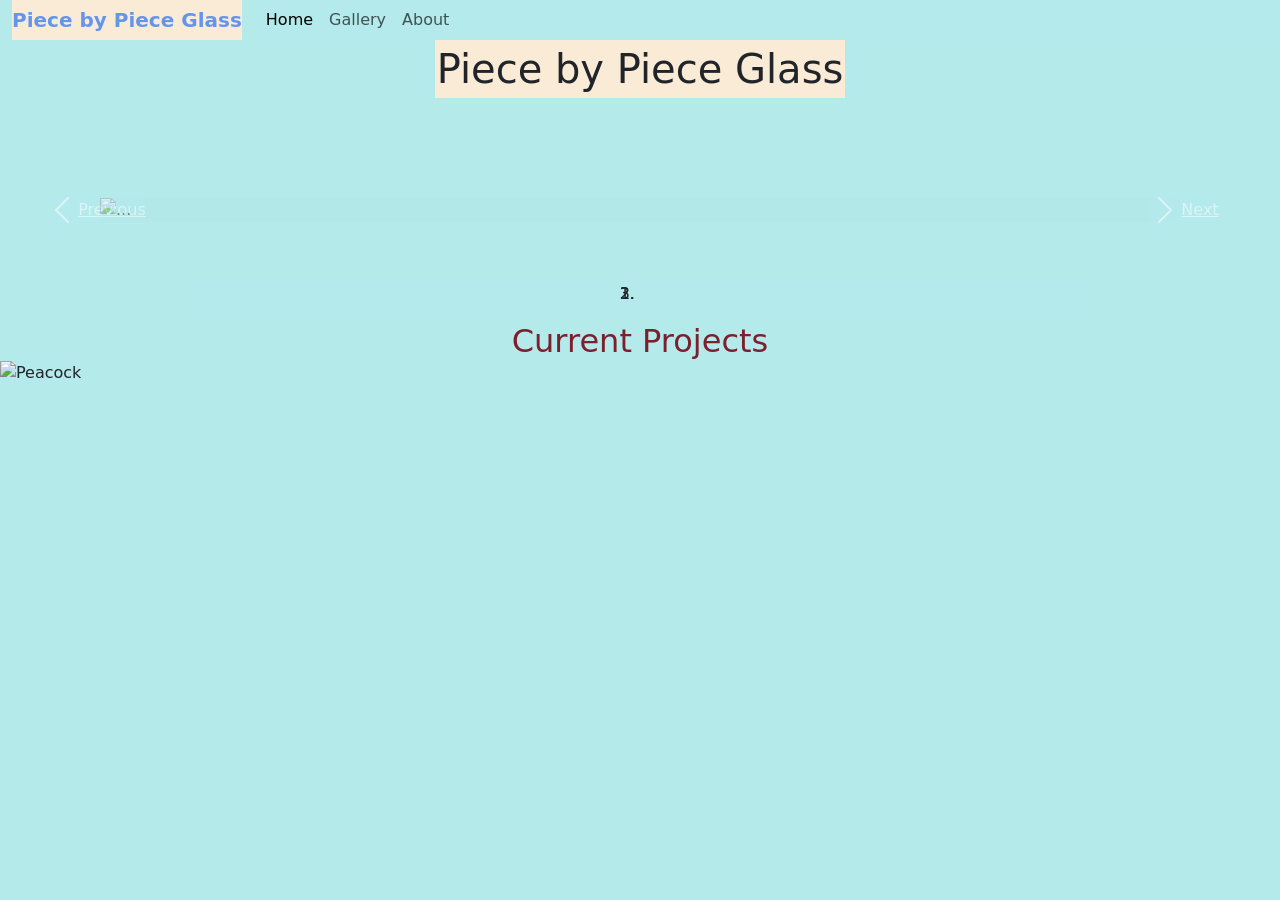
==== index.html @ 008e0279 "Update index.html" ====
<!DOCTYPE html>
<html>
<head>
    <meta name="viewport" content="width=device-width, initial-scale=1">
    <title>Piece by Piece Glass</title>
    <meta charset="utf-8"/>
    <link rel="stylesheet" href="Glass.css" type="text/css">
    <link href="https://cdn.jsdelivr.net/npm/bootstrap@5.2.1/dist/css/bootstrap.min.css" rel="stylesheet">
    <script src="https://cdn.jsdelivr.net/npm/bootstrap@5.2.1/dist/js/bootstrap.bundle.min.js"></script>
  </head>
<header>
<div id="navigation">
  <nav class="navbar navbar-expand-lg navbar-light bg-light">
    <div class="container-fluid">
      <a id="bb" class="navbar-brand" href="index.html">Piece by Piece Glass</a>
      <button class="navbar-toggler" type="button" data-bs-toggle="collapse" data-bs-target="#navbarNavAltMarkup" aria-controls="navbarNavAltMarkup" aria-expanded="false" aria-label="Toggle navigation">
        <span class="navbar-toggler-icon"></span>
      </button>
      <div class="collapse navbar-collapse" id="navbarNavAltMarkup">
        <div class="navbar-nav">
          <a class="nav-link active" aria-current="page" href="index.html">Home</a>
          <a class="nav-link" href="Gallery.html">Gallery</a>
          <a class="nav-link" href="About.html">About</a>
        </div>
      </div>
    </div>
  </div>
  </nav>
</header>
    <body>
      <div class="row" id="titlesc">
        <div class="col-sm-4"> <h1 id="titles">  Piece by Piece Glass</h1></div>
      </div>
        <div id="carouselExampleIndicators" class="carousel slide" data-ride="carousel" data-interval="7000" data-pause="hover">
          <ol class="carousel-indicators">
            <li data-target="#carouselExampleIndicators" data-slide-to="0" class="active"></li>
            <li data-target="#carouselExampleIndicators" data-slide-to="1"></li>
            <li data-target="#carouselExampleIndicators" data-slide-to="2"></li>
          </ol>
          <div class="carousel-inner">
            <div class="carousel-item active">
                  <img src="C:\Users\tomla\OneDrive\Desktop\Coding Folder\Sarah Glass Pics\drive-download-20221018T162308Z-001\Bird1.JPG" class="d-block w-100" alt="...">
            </div>
            <div class="carousel-item">
                <img id="tall-boi" src="C:\Users\tomla\OneDrive\Desktop\Coding Folder\Sarah Glass Pics\drive-download-20221018T162308Z-001\Bird3.JPG" class="d-block w-100" alt="...">
            </div>
            <div class="carousel-item">
                <img src="C:\Users\tomla\OneDrive\Desktop\Coding Folder\Sarah Glass Pics\drive-download-20221018T162308Z-001\BirdD.JPG" class="d-block w-100" alt="...">
            </div>
          </div>
          <a class="carousel-control-prev" href="#carouselExampleIndicators" role="button" data-slide="prev">
            <span class="carousel-control-prev-icon" aria-hidden="true"></span>
            <span class="sr-only">Previous</span>
          </a>
          <a class="carousel-control-next" href="#carouselExampleIndicators" role="button" data-slide="next"><span class="carousel-control-next-icon" aria-hidden="true"></span>
            <span class="sr-only">Next</span>
          </a>
         </div>
          
            <script src="https://code.jquery.com/jquery-3.3.1.slim.min.js" integrity="sha384-q8i/X+965DzO0rT7abK41JStQIAqVgRVzpbzo5smXKp4YfRvH+8abtTE1Pi6jizo" crossorigin="anonymous"></script>
            <script src="https://cdnjs.cloudflare.com/ajax/libs/popper.js/1.14.7/umd/popper.min.js" integrity="sha384-UO2eT0CpHqdSJQ6hJty5KVphtPhzWj9WO1clHTMGa3JDZwrnQq4sF86dIHNDz0W1" crossorigin="anonymous"></script>
            <script src="https://stackpath.bootstrapcdn.com/bootstrap/4.3.1/js/bootstrap.min.js" integrity="sha384-JjSmVgyd0p3pXB1rRibZUAYoIIy6OrQ6VrjIEaFf/nJGzIxFDsf4x0xIM+B07jRM" crossorigin="anonymous"></script>
            <script src="script.js"></script>
        




        <h2 id="projects">
          Current Projects
        </h2>
        <div id="CPPea">
          <img class="col-sm-3" src="C:\Users\tomla\OneDrive\Desktop\Coding Folder\Sarah Glass Pics\drive-download-20221018T162308Z-001\IMG_0909.JPG" alt="Peacock">
        </div> 
      </body>
</html>
---- Glass.css ----
*{
    background: rgba(180, 234, 235, 0.979);
}

h1{
    color: rgb(57, 135, 129);
    margin-top: 0;
    margin-bottom: 0;
    padding-top: 0;
}

.nav-link:hover{
    background-color: antiquewhite;
}

.nav-link{
    background-color: rgb(53, 124, 118);
}
#bb{
    color: cornflowerblue;
    background-color: antiquewhite;
}

nav{
    padding-top: 0 !important;
    padding-bottom: 0 !important ;

}

#titler{
    margin-top: 0;
    margin-bottom: 0;
    padding-top: 5 px;
    padding-bottom: 5px;
    padding-left: 0px;
    background-color: antiquewhite;
    text-align: center;
}
#titles{
    margin-top: 0;
    margin-bottom: 0;
    padding-top: 5px;
    padding-bottom: 5px;
    padding-left: 0px;
    background-color: antiquewhite;
    text-align: center;
}
#titlesc{
    justify-content: center;
}
#sale{
    margin-bottom: 0;
    text-align: center;
    padding-bottom: 10px;
}
.active{
    background-color: grey;
}
.navbar-brand{
    font-weight: bold;
    color: cornflowerblue;
}
#projects{ 
    color: rgb(123, 32, 46);
    text-align: center;
    margin: 0;
}
#contact{
    text-align: right;
}
#email:hover{
    background-color: aquamarine;
}
#fish{
    color: black;
    text-align: center;
    margin-bottom: 0;
    padding-bottom: 5px;
}
#dragon{
    text-align: center;
}
#PFlowers{
    text-align: center;
}
#flowers{
    text-align: center;
}
#RFlowers{
    text-align: center;
}
#Peacock{
    text-align: center;
}
#BFlowers{
    text-align: center;
}
#carouselExampleIndicators{
    padding: 100px;
}
#fishycenter{
    justify-content: center;
}
#hum{
    justify-content: center;
}
#row1{
    text-align: center;
}
#row2{
    text-align: center;
}
#Swany{
    display: flex;
    align-items: center;
}
#twindragons{
    justify-content: center;
}
/*#navigation{
    position:sticky;
    top:0px;
}*/




/*.carousel .carousel-item {
    height: 600px;
  }
  
  .carousel-item img {
      position: absolute;
      object-fit: cover;
      top: 0;
      left: 0;
      min-height: 600px;
  }*/
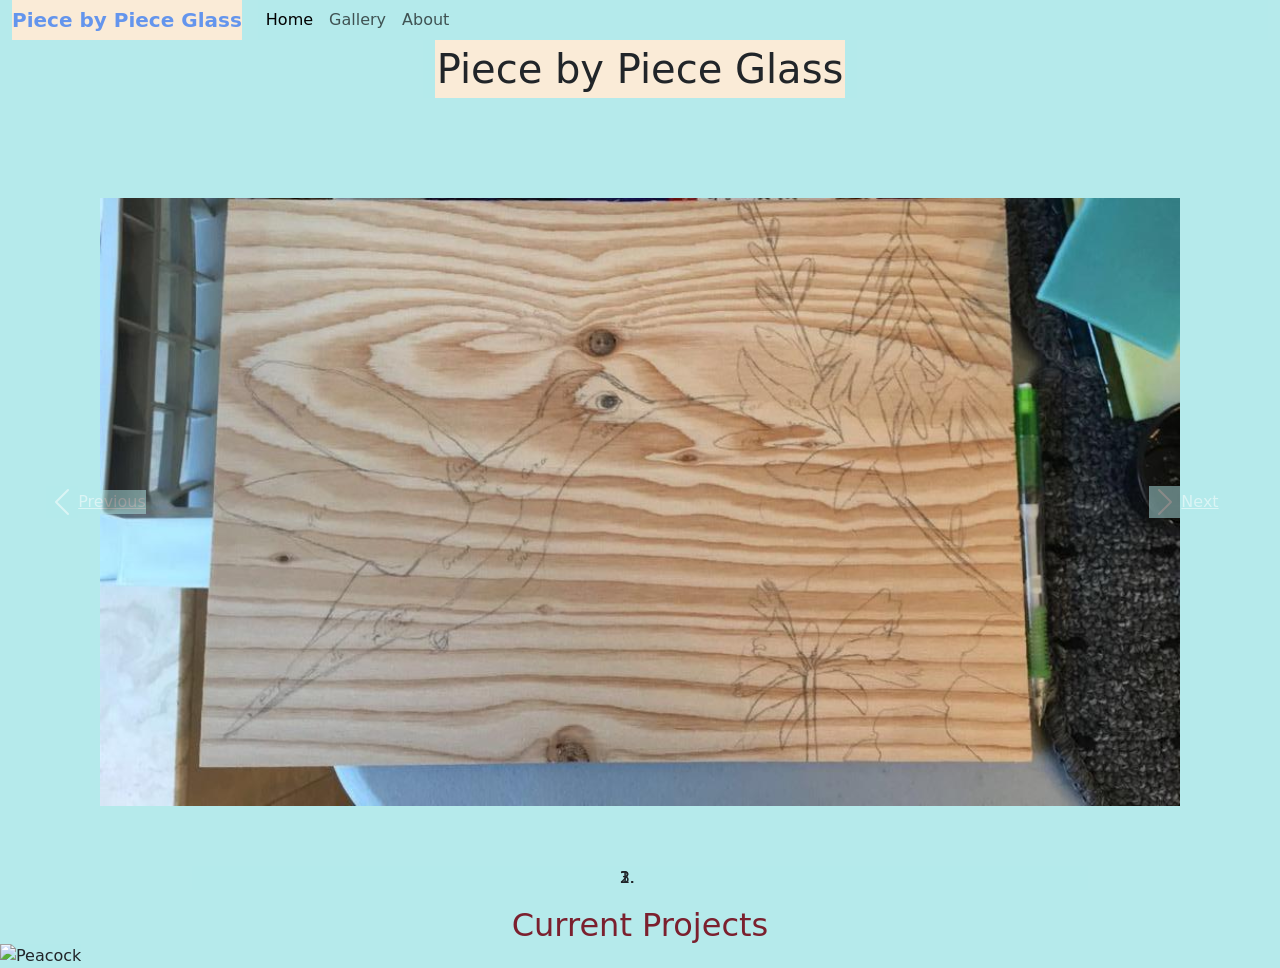
==== commit 755cbc48: "Update index.html" ====
--- a/index.html
+++ b/index.html
@@ -39,13 +39,13 @@
           </ol>
           <div class="carousel-inner">
             <div class="carousel-item active">
-                  <img src="C:\Users\tomla\OneDrive\Desktop\Coding Folder\Sarah Glass Pics\drive-download-20221018T162308Z-001\Bird1.JPG" class="d-block w-100" alt="...">
+                  <img src="Bird1.JPG" class="d-block w-100" alt="Hummingbird">
             </div>
             <div class="carousel-item">
-                <img id="tall-boi" src="C:\Users\tomla\OneDrive\Desktop\Coding Folder\Sarah Glass Pics\drive-download-20221018T162308Z-001\Bird3.JPG" class="d-block w-100" alt="...">
+                <img id="tall-boi" src="Bird3.JPG" class="d-block w-100" alt="...">
             </div>
             <div class="carousel-item">
-                <img src="C:\Users\tomla\OneDrive\Desktop\Coding Folder\Sarah Glass Pics\drive-download-20221018T162308Z-001\BirdD.JPG" class="d-block w-100" alt="...">
+                <img src="BirdD.JPG" class="d-block w-100" alt="...">
             </div>
           </div>
           <a class="carousel-control-prev" href="#carouselExampleIndicators" role="button" data-slide="prev">
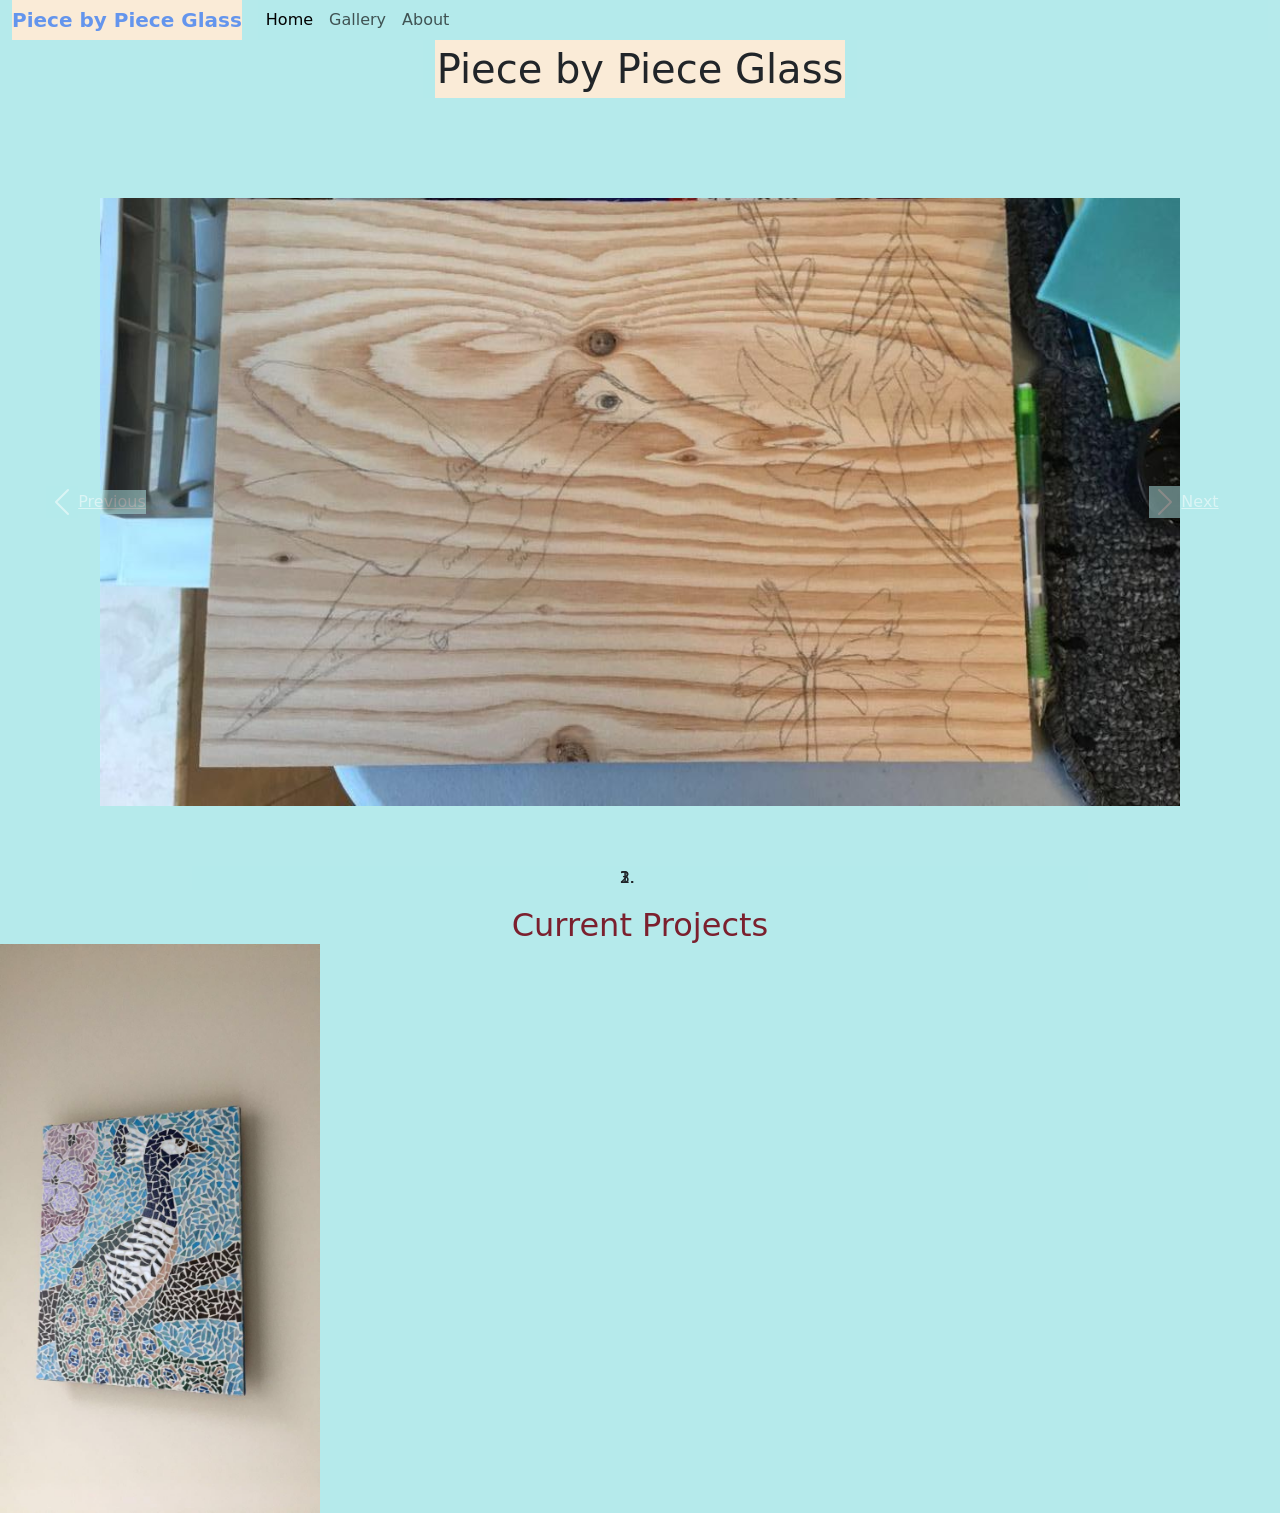
==== commit 7903c07d: "Update index.html" ====
--- a/index.html
+++ b/index.html
@@ -70,7 +70,7 @@
           Current Projects
         </h2>
         <div id="CPPea">
-          <img class="col-sm-3" src="C:\Users\tomla\OneDrive\Desktop\Coding Folder\Sarah Glass Pics\drive-download-20221018T162308Z-001\IMG_0909.JPG" alt="Peacock">
+          <img class="col-sm-3" src="IMG_0909.JPG" alt="Peacock">
         </div> 
       </body>
 </html>
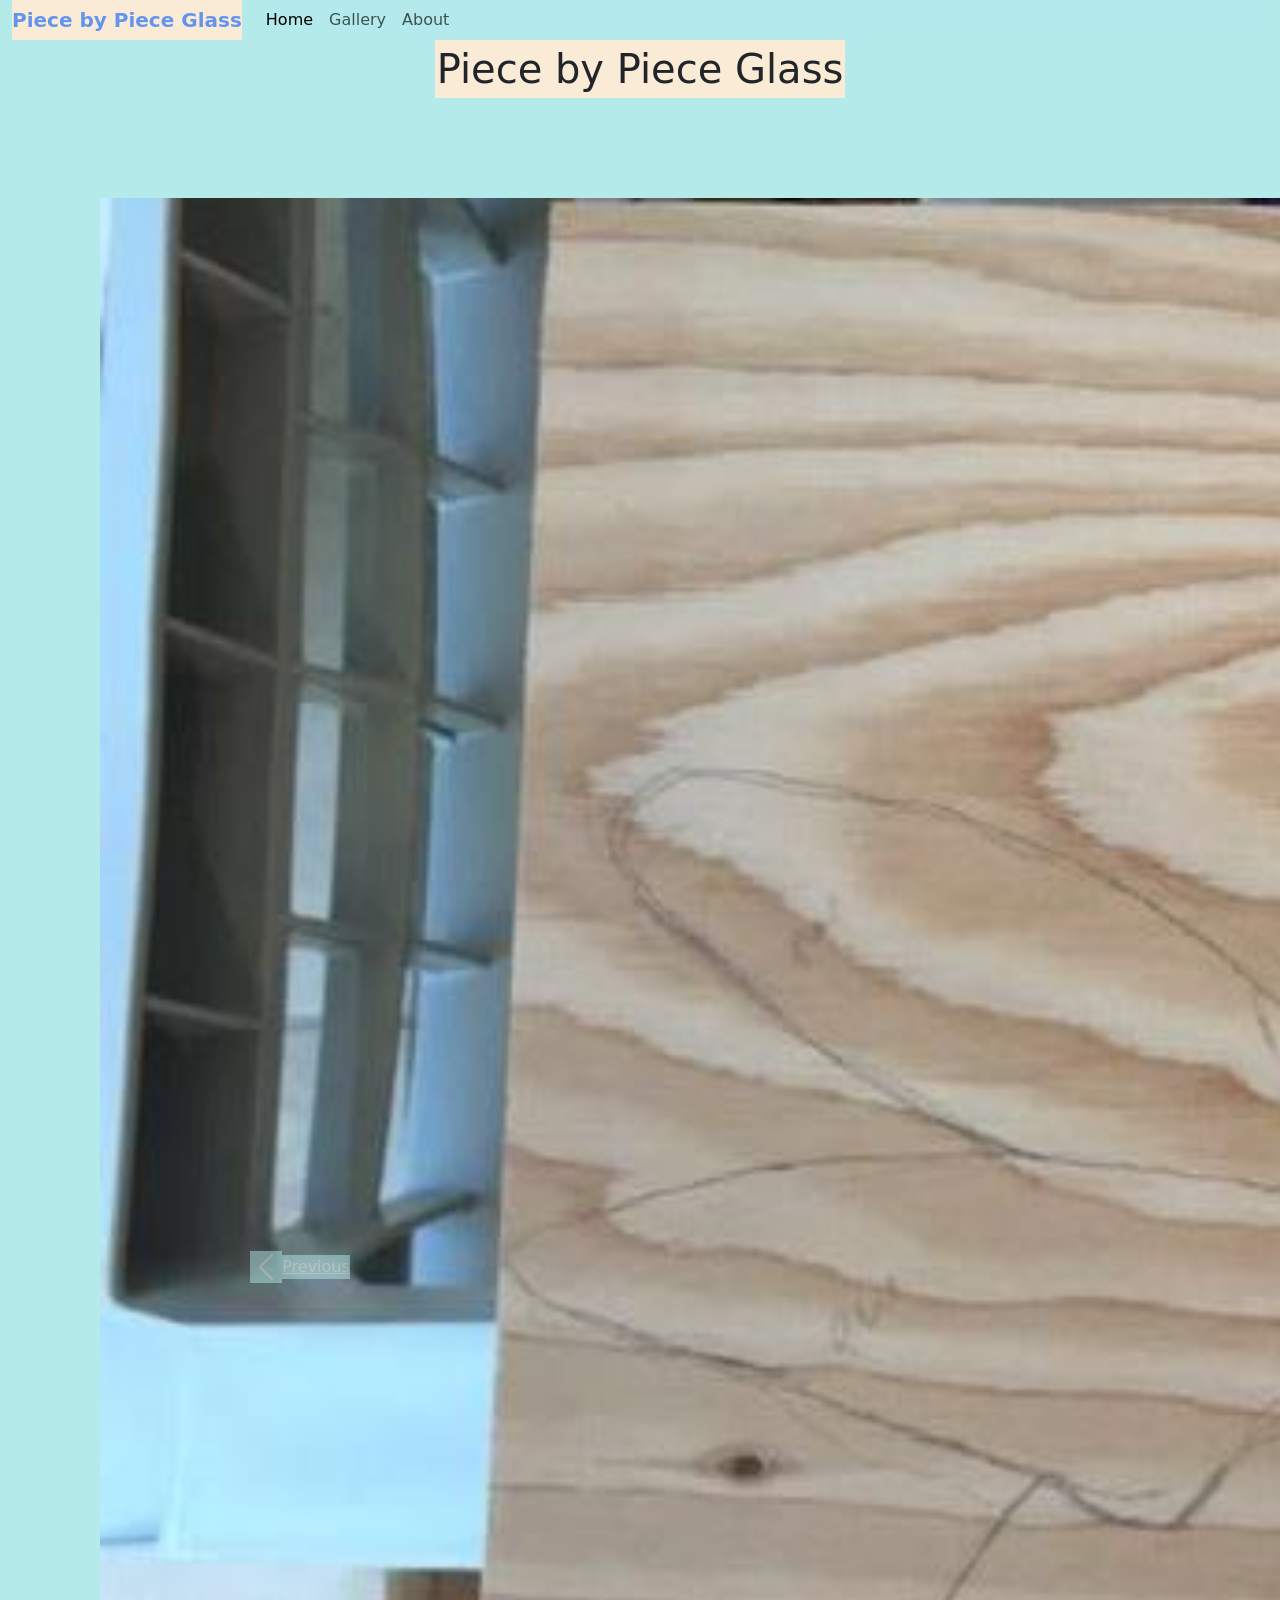
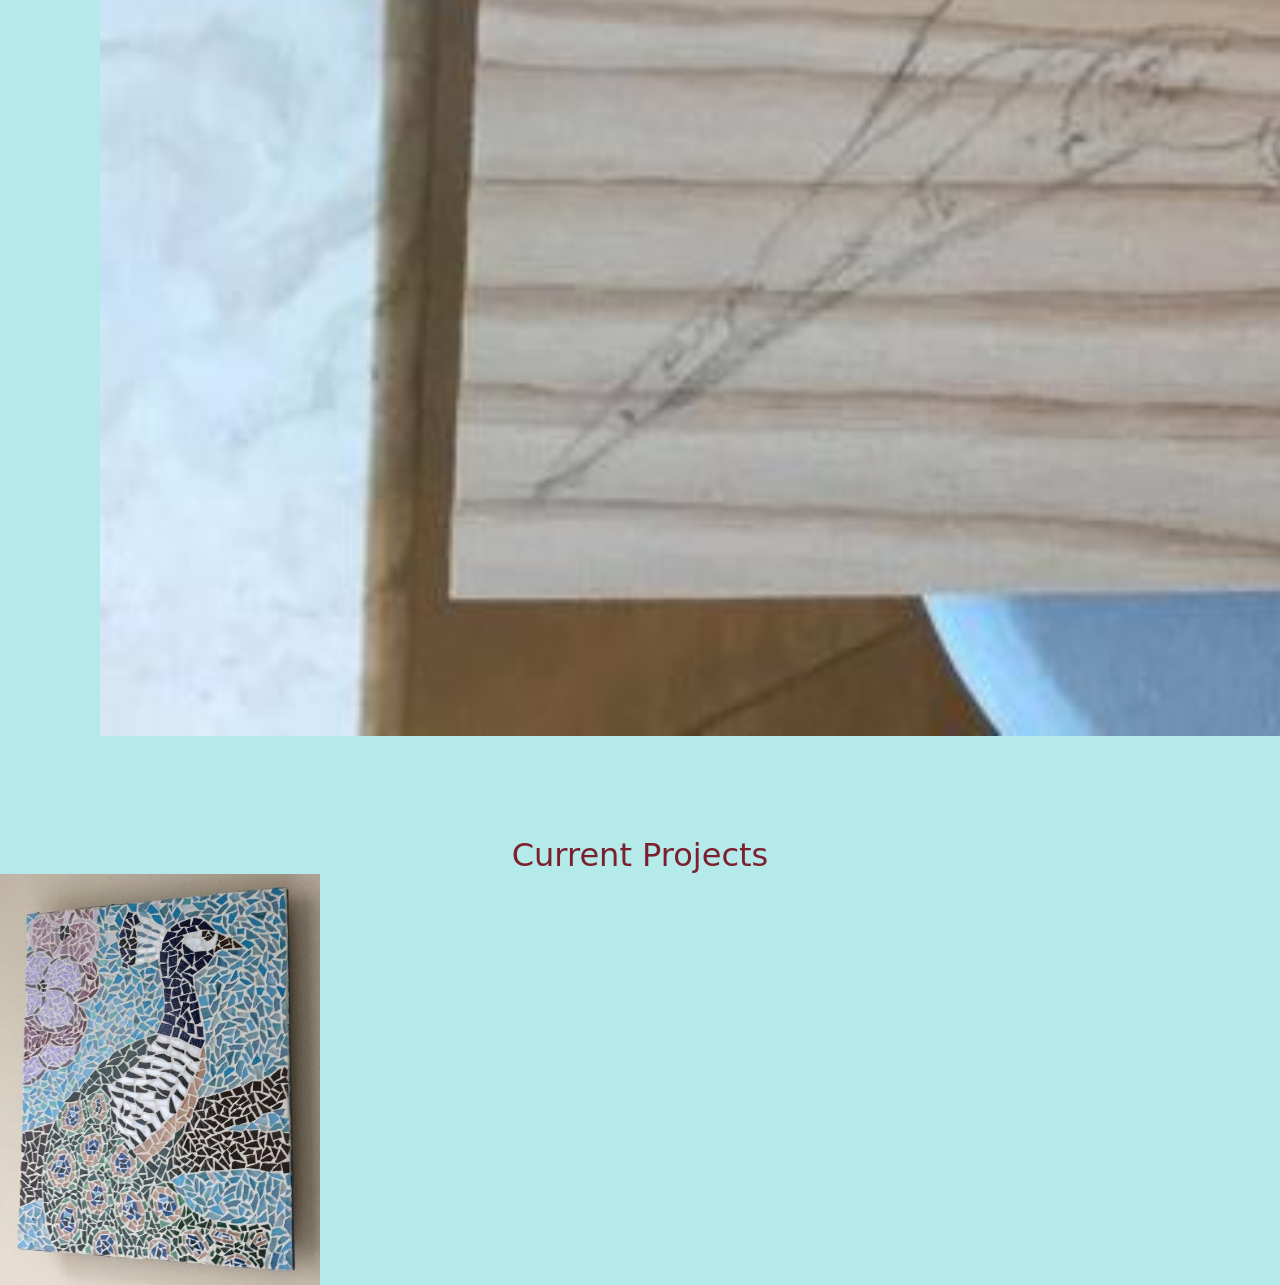
==== commit 9a9f9a30: "Update index.html" ====
--- a/index.html
+++ b/index.html
@@ -7,6 +7,7 @@
     <link rel="stylesheet" href="Glass.css" type="text/css">
     <link href="https://cdn.jsdelivr.net/npm/bootstrap@5.2.1/dist/css/bootstrap.min.css" rel="stylesheet">
     <script src="https://cdn.jsdelivr.net/npm/bootstrap@5.2.1/dist/js/bootstrap.bundle.min.js"></script>
+    <link rel="icon" type="image/x-icon" href="favicon.ico">
   </head>
 <header>
 <div id="navigation">
@@ -70,7 +71,7 @@
           Current Projects
         </h2>
         <div id="CPPea">
-          <img class="col-sm-3" src="IMG_0909.JPG" alt="Peacock">
+          <img class="col-sm-3" src="IMG_09091.JPG" alt="Peacock">
         </div> 
       </body>
 </html>
--- a/Glass.css
+++ b/Glass.css
@@ -97,6 +97,8 @@
 }
 #carouselExampleIndicators{
     padding: 100px;
+    min-width: 4000px;
+    overflow:hidden;
 }
 #fishycenter{
     justify-content: center;
@@ -135,4 +137,4 @@
       top: 0;
       left: 0;
       min-height: 600px;
-  }*/+  }*/
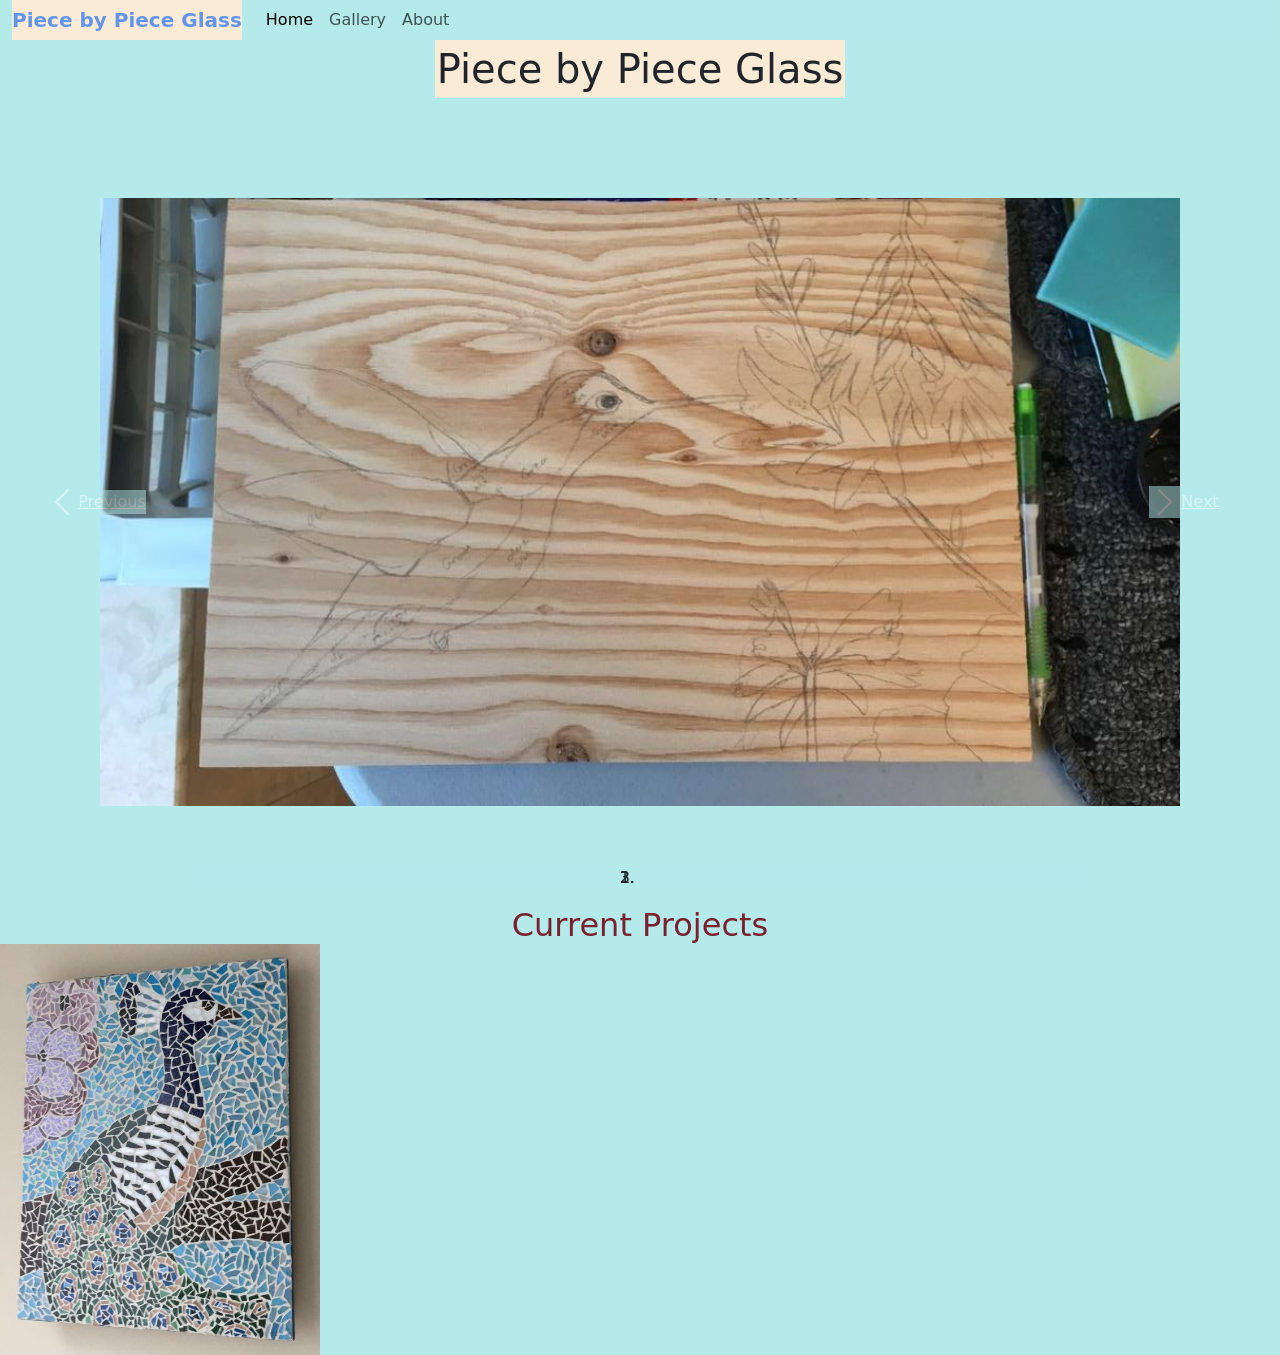
==== commit a406ee3b: "Update index.html" ====
--- a/index.html
+++ b/index.html
@@ -7,7 +7,7 @@
     <link rel="stylesheet" href="Glass.css" type="text/css">
     <link href="https://cdn.jsdelivr.net/npm/bootstrap@5.2.1/dist/css/bootstrap.min.css" rel="stylesheet">
     <script src="https://cdn.jsdelivr.net/npm/bootstrap@5.2.1/dist/js/bootstrap.bundle.min.js"></script>
-    <link rel="icon" type="image/x-icon" href="favicon.ico">
+    <link rel="icon" type="icon.ico" href="favicon.ico">
   </head>
 <header>
 <div id="navigation">
--- a/Glass.css
+++ b/Glass.css
@@ -97,7 +97,7 @@
 }
 #carouselExampleIndicators{
     padding: 100px;
-    min-width: 4000px;
+    min-width: 1000px;
     overflow:hidden;
 }
 #fishycenter{
